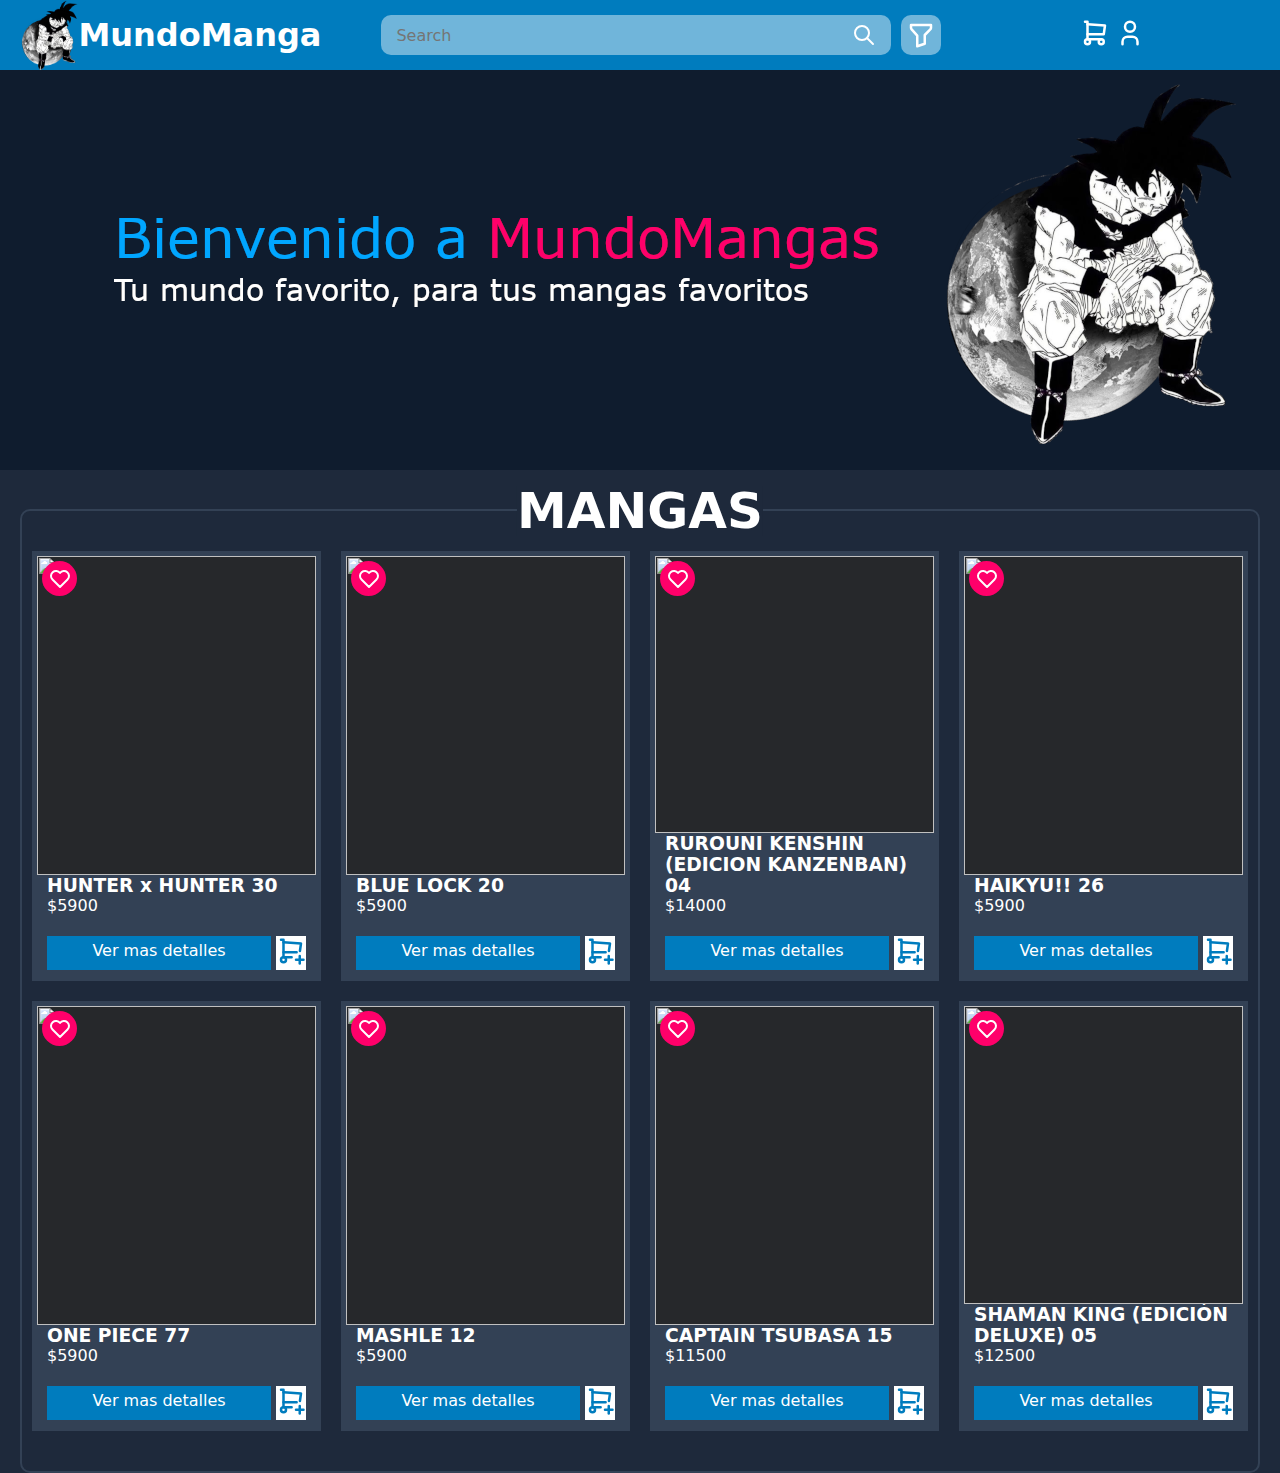
==== index.html @ 77551053 "V1.0.0 Base de la pagina" ====
<!DOCTYPE html>
<html lang="en">
  <head>
    <meta charset="UTF-8" />
    <meta name="viewport" content="width=device-width, initial-scale=1.0" />
    <link rel="stylesheet" href="./style.css" />
    <title>Document</title>
    <script src="javita.js"></script>
  </head>
  <body>
    <header>
      <img src="./src/img/Logo.png" alt="goku xd" id="header-logo" />
      <h1 id="header-title">MundoManga</h1>
      <div id="buscador">
        <span id="header-search"
          ><input type="text" id="header-searchInput" placeholder="Search" />
          <svg
            xmlns="http://www.w3.org/2000/svg"
            width="24"
            height="24"
            viewBox="0 0 24 24"
            fill="none"
            stroke="currentColor"
            stroke-width="2"
            stroke-linecap="round"
            stroke-linejoin="round"
            class="icon icon-tabler icons-tabler-outline icon-tabler-search"
            id="header-searchIcon"
          >
            <path stroke="none" d="M0 0h24v24H0z" fill="none" />
            <path d="M10 10m-7 0a7 7 0 1 0 14 0a7 7 0 1 0 -14 0" />
            <path d="M21 21l-6 -6" />
          </svg>
        </span>
        <svg
          xmlns="http://www.w3.org/2000/svg"
          width="24"
          height="24"
          viewBox="0 0 24 24"
          fill="none"
          stroke="currentColor"
          stroke-width="2"
          stroke-linecap="round"
          stroke-linejoin="round"
          class="icon icon-tabler icons-tabler-outline icon-tabler-filter"
        >
          <path stroke="none" d="M0 0h24v24H0z" fill="none" />
          <path
            d="M4 4h16v2.172a2 2 0 0 1 -.586 1.414l-4.414 4.414v7l-6 2v-8.5l-4.48 -4.928a2 2 0 0 1 -.52 -1.345v-2.227z"
          />
        </svg>
      </div>
      <div id="header-conteinerItems">
        <svg
          xmlns="http://www.w3.org/2000/svg"
          width="24"
          height="24"
          viewBox="0 0 24 24"
          fill="none"
          stroke="currentColor"
          stroke-width="2"
          stroke-linecap="round"
          stroke-linejoin="round"
          class="icon icon-tabler icons-tabler-outline icon-tabler-shopping-cart"
        >
          <path stroke="none" d="M0 0h24v24H0z" fill="none" />
          <path d="M6 19m-2 0a2 2 0 1 0 4 0a2 2 0 1 0 -4 0" />
          <path d="M17 19m-2 0a2 2 0 1 0 4 0a2 2 0 1 0 -4 0" />
          <path d="M17 17h-11v-14h-2" />
          <path d="M6 5l14 1l-1 7h-13" />
        </svg>
        <svg
          xmlns="http://www.w3.org/2000/svg"
          width="24"
          height="24"
          viewBox="0 0 24 24"
          fill="none"
          stroke="currentColor"
          stroke-width="2"
          stroke-linecap="round"
          stroke-linejoin="round"
          class="icon icon-tabler icons-tabler-outline icon-tabler-user"
        >
          <path stroke="none" d="M0 0h24v24H0z" fill="none" />
          <path d="M8 7a4 4 0 1 0 8 0a4 4 0 0 0 -8 0" />
          <path d="M6 21v-2a4 4 0 0 1 4 -4h4a4 4 0 0 1 4 4v2" />
        </svg>
      </div>
    </header>
    <section id="carrousel">
      <img
        src="./src/img/carrousel/carrouselImg1.png"
        alt=""
        id="carrousel-img"
      />
    </section>
    <section id="ventas"><h2 id="ventas-subtitle">MANGAS</h2></section>
  </body>
</html>
---- style.css ----
:root {
  --color--01: #007cbe;
  --color--02: #292929;
  --color--03: #ff006a;
  --color--03: #ff006a;
  --color--03: #ff006a;
  --fondo: #1e293b;
  --mangas: #334155;
  --fondo--novedades: #0f1c2e;
}
* {
  font-family: system-ui;
  margin: 0;
  padding: 0;
  top: 0;
  left: 0;
}
body {
  display: flex;
  flex-direction: column;
  align-items: center;
  background: var(--fondo);
}
header {
  width: 100%;
  height: 70px;
  display: grid;
  grid-template-columns: auto auto 1fr 200px;
  background: var(--color--01);
  align-items: center;
}
svg {
  color: #fff;
}
#header-title {
  color: #fff;
}
#header-logo {
  margin-left: 20px;
  height: 70px;
}
#buscador {
  place-items: center;
  width: 510px;
  display: grid;
  grid-template-columns: 1fr auto;
  column-gap: 10px;
  margin-left: 60px;
}
#buscador > svg {
  cursor: pointer;
  width: 30px;
  height: 30px;
  padding: 5px;
  border-radius: 10px;
  background: #ffffff70;
}

#header-search {
  width: 480px;
  height: 40px;
  border: none;
  background: #ffffff70;
  border-radius: 10px;
  display: grid;
  grid-template-columns: 1fr auto;
  align-items: center;
  padding: 0 15px;
}

#header-searchInput {
  all: unset;
}

#header-conteinerItems > svg {
  height: 30px;
  width: 30px;
}
#carrousel {
  width: 100%;
}
.slider-section {
  width: 100%;
}
#ventas {
  position: relative;
  margin-top: 35px;
  width: 95%;
  padding: 40px 10px;
  border: 2px solid var(--mangas);
  border-radius: 10px;
  min-height: 50vh;
  display: grid;
  grid-template-columns: repeat(auto-fit, minmax(230px, 1fr));
  row-gap: 20px;
  column-gap: 20px;
}
#ventas-subtitle {
  font-size: 50px;
  color: #fff;
  position: absolute;
  left: 50%;
  transform: translatex(-50%);
  background: var(--fondo);
  height: 50px;
  line-height: 50px;
  top: -25px;
}
.manga {
  color: #fff;
  position: relative;
  background: var(--mangas);
  display: flex;
  flex-direction: column;
  padding: 5px 5px;
  height: 420px;
}
.manga-photo {
  position: relative;
  flex: 1;
  min-height: 10px;
  background: #26282b;
}
.manga-img {
  position: relative;
  object-fit: cover;
  object-position: top center;
  top: 0;
  height: 100%;
  width: 100%;
  transition: object-fit 0.5s ease;
}
.manga-img:hover {
  object-fit: contain;
}
.manga-like {
  position: absolute;
  cursor: pointer;
  background: var(--color--03);
  border-radius: 1000px;
  display: flex;
  place-items: center;
  justify-content: center;
  width: 35px;
  height: 35px;
  top: 5px;
  left: 5px;
}
.manga-descripcion {
  padding: 0 10px;
  display: grid;
  grid-template-rows: 1fr 40px 40px;
}
.manga-icon {
  display: grid;
  gap: 5px;
  grid-template-columns: auto 30px;
  height: 30px;
  bottom: 0;
}
.manga-iconVerMas {
  cursor: pointer;
  background: var(--color--01);
  text-align: center;
  line-height: 30px;
}
.manga-iconBtn {
  all: unset;
  cursor: pointer;
  background: #fff;
}
.manga-iconBtn > svg {
  color: var(--color--01);
  width: 30px;
  height: 30px;
}
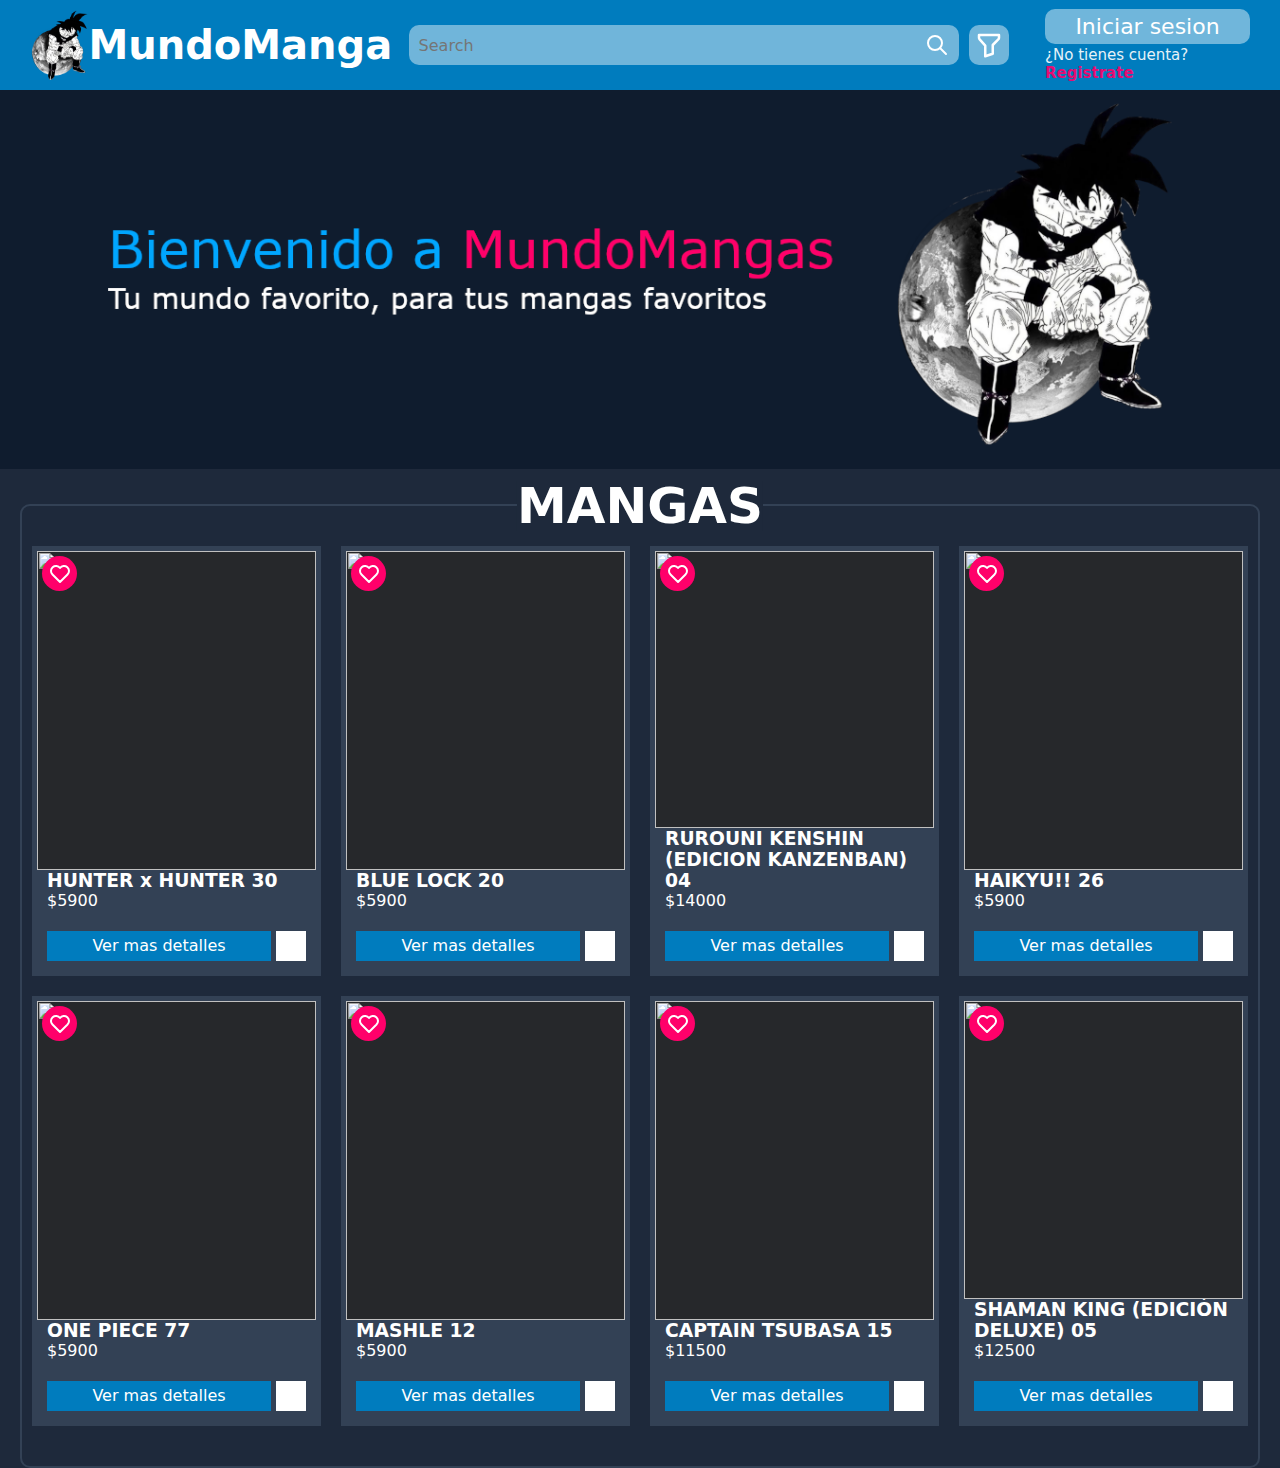
==== commit 113e6371: "Responsive header v1.0.1" ====
--- a/index.html
+++ b/index.html
@@ -1,19 +1,20 @@
-<!DOCTYPE html>
 <html lang="en">
   <head>
     <meta charset="UTF-8" />
     <meta name="viewport" content="width=device-width, initial-scale=1.0" />
-    <link rel="stylesheet" href="./style.css" />
-    <title>Document</title>
+    <link rel="stylesheet" href="./src/css/style.css" />
+    <link rel="stylesheet" href="./src/css/header.css" />
+    <title>MundoManga</title>
     <script src="javita.js"></script>
   </head>
   <body>
     <header>
-      <img src="./src/img/Logo.png" alt="goku xd" id="header-logo" />
+      <img src="./src/img/Logo.png" alt="goku xd" id="header-logoImg" />
       <h1 id="header-title">MundoManga</h1>
       <div id="buscador">
         <span id="header-search"
           ><input type="text" id="header-searchInput" placeholder="Search" />
+
           <svg
             xmlns="http://www.w3.org/2000/svg"
             width="24"
@@ -34,6 +35,7 @@
         </span>
         <svg
           xmlns="http://www.w3.org/2000/svg"
+          yy
           width="24"
           height="24"
           viewBox="0 0 24 24"
@@ -50,50 +52,26 @@
           />
         </svg>
       </div>
-      <div id="header-conteinerItems">
-        <svg
-          xmlns="http://www.w3.org/2000/svg"
-          width="24"
-          height="24"
-          viewBox="0 0 24 24"
-          fill="none"
-          stroke="currentColor"
-          stroke-width="2"
-          stroke-linecap="round"
-          stroke-linejoin="round"
-          class="icon icon-tabler icons-tabler-outline icon-tabler-shopping-cart"
-        >
-          <path stroke="none" d="M0 0h24v24H0z" fill="none" />
-          <path d="M6 19m-2 0a2 2 0 1 0 4 0a2 2 0 1 0 -4 0" />
-          <path d="M17 19m-2 0a2 2 0 1 0 4 0a2 2 0 1 0 -4 0" />
-          <path d="M17 17h-11v-14h-2" />
-          <path d="M6 5l14 1l-1 7h-13" />
-        </svg>
-        <svg
-          xmlns="http://www.w3.org/2000/svg"
-          width="24"
-          height="24"
-          viewBox="0 0 24 24"
-          fill="none"
-          stroke="currentColor"
-          stroke-width="2"
-          stroke-linecap="round"
-          stroke-linejoin="round"
-          class="icon icon-tabler icons-tabler-outline icon-tabler-user"
-        >
-          <path stroke="none" d="M0 0h24v24H0z" fill="none" />
-          <path d="M8 7a4 4 0 1 0 8 0a4 4 0 0 0 -8 0" />
-          <path d="M6 21v-2a4 4 0 0 1 4 -4h4a4 4 0 0 1 4 4v2" />
-        </svg>
+      <div id="conteinerLoginRegister">
+        <button id="conteinerLoginRegister-login">Iniciar sesion</button>
+        <span id="conteinerLoginRegister-register"
+          >¿No tienes cuenta? <b>Registrate</b>
+        </span>
       </div>
+
+      <img
+        src="./src/img/icon/baseline-density-medium.png"
+        alt="more"
+        id="more"
+      />
     </header>
-    <section id="carrousel">
+    <div id="carrousel">
       <img
         src="./src/img/carrousel/carrouselImg1.png"
         alt=""
         id="carrousel-img"
       />
-    </section>
+    </div>
     <section id="ventas"><h2 id="ventas-subtitle">MANGAS</h2></section>
   </body>
 </html>
--- a/src/css/style.css
+++ b/src/css/style.css
@@ -0,0 +1,124 @@
+:root {
+  --color--01: #007cbe;
+  --color--02: #292929;
+  --color--03: #ff006a;
+  --color--03: #ff006a;
+  --color--03: #ff006a;
+  --fondo: #1e293b;
+  --mangas: #334155;
+  --fondo--novedades: #0f1c2e;
+}
+* {
+  font-family: system-ui;
+  margin: 0;
+  padding: 0;
+  top: 0;
+  left: 0;
+  color: #fff;
+}
+body {
+  display: flex;
+  flex-direction: column;
+  align-items: center;
+  background: var(--fondo);
+}
+
+#carrousel {
+  width: 100%;
+  & img {
+    width: 100%;
+  }
+}
+
+#ventas {
+  position: relative;
+  margin-top: 35px;
+  width: 95%;
+  padding: 40px 10px;
+  border: 2px solid var(--mangas);
+  border-radius: 10px;
+  min-height: 50vh;
+  display: grid;
+  grid-template-columns: repeat(auto-fit, minmax(230px, 1fr));
+  row-gap: 20px;
+  column-gap: 20px;
+}
+#ventas-subtitle {
+  font-size: 50px;
+  color: #fff;
+  position: absolute;
+  left: 50%;
+  transform: translatex(-50%);
+  background: var(--fondo);
+  height: 50px;
+  line-height: 50px;
+  top: -25px;
+}
+.manga {
+  color: #fff;
+  position: relative;
+  background: var(--mangas);
+  display: flex;
+  flex-direction: column;
+  padding: 5px 5px;
+  height: 420px;
+}
+.manga-photo {
+  position: relative;
+  flex: 1;
+  min-height: 10px;
+  background: #26282b;
+}
+.manga-img {
+  position: relative;
+  object-fit: cover;
+  object-position: top center;
+  top: 0;
+  height: 100%;
+  width: 100%;
+  transition: object-fit 0.5s ease;
+}
+.manga-img:hover {
+  object-fit: contain;
+}
+.manga-like {
+  position: absolute;
+  cursor: pointer;
+  background: var(--color--03);
+  border-radius: 1000px;
+  display: flex;
+  place-items: center;
+  justify-content: center;
+  width: 35px;
+  height: 35px;
+  top: 5px;
+  left: 5px;
+}
+.manga-descripcion {
+  padding: 0 10px;
+  display: grid;
+  grid-template-rows: 1fr 40px 40px;
+}
+.manga-icon {
+  display: grid;
+  gap: 5px;
+  grid-template-columns: auto 30px;
+  height: 30px;
+  bottom: 0;
+}
+.manga-iconVerMas {
+  cursor: pointer;
+  background: var(--color--01);
+  text-align: center;
+  line-height: 30px;
+}
+.manga-iconBtn {
+  all: unset;
+  cursor: pointer;
+  background: #fff;
+}
+.manga-iconBtn > svg {
+  color: var(--color--01);
+  width: 30px;
+  height: 30px;
+}
--- a/src/css/header.css
+++ b/src/css/header.css
@@ -0,0 +1,175 @@
+header {
+  display: grid;
+  width: 100%;
+  grid-template-columns: auto auto 1fr auto;
+  background: var(--color--01);
+  align-items: center;
+  height: 90px;
+}
+svg {
+  color: #fff;
+}
+
+#header-logoImg {
+  padding-left: 30px;
+  height: 70px;
+}
+#header-title {
+  font-size: clamp(16px, 6.5vw, 40px);
+  margin-right: 10px;
+}
+#buscador {
+  position: relative;
+  display: grid;
+  place-items: center;
+  grid-template-columns: 1fr 40px;
+  column-gap: 10px;
+  margin: auto;
+  max-width: 600px;
+  width: 100%;
+}
+#buscador > svg {
+  cursor: pointer;
+  width: 30px;
+  height: 30px;
+  padding: 5px;
+  border-radius: 10px;
+  background: #ffffff70;
+}
+
+#header-search {
+  display: grid;
+  grid-template-columns: 1fr auto;
+  align-items: center;
+  height: 40px;
+  width: 100%;
+  background: #ffffff70;
+  border-radius: 10px;
+}
+
+#header-searchInput {
+  all: unset;
+  width: 100%;
+  padding-left: 10px;
+}
+#header-search > svg {
+  cursor: pointer;
+  margin-right: 10px;
+}
+
+#header-conteinerItems > svg {
+  display: inline-block;
+  height: 30px;
+  width: 30px;
+}
+#more {
+  display: none;
+  width: 30px;
+  height: 30px;
+  padding: 5px;
+  border-radius: 10px;
+  background: #ffffff70;
+}
+#conteinerLoginRegister {
+  margin: 0 30px;
+  width: 205px;
+  display: flex;
+  flex-direction: column;
+}
+#conteinerLoginRegister-login {
+  border: none;
+  cursor: pointer;
+  background: #70b6db;
+  font-size: 22px;
+  padding: 5px 15px;
+  border-radius: 10px;
+}
+#conteinerLoginRegister-register {
+  margin-top: 2px;
+  font-size: 15px;
+  opacity: 0.9;
+}
+#conteinerLoginRegister-register > b {
+  cursor: pointer;
+  color: #ff006a;
+}
+
+@media screen and (min-width: 767px) and (max-width: 1023px) {
+  header {
+    padding: 10px 0;
+    height: 130px;
+    grid-template-columns: 150px 1fr auto;
+    grid-template-rows: 1fr 1fr;
+  }
+  #header-logoImg {
+    height: 100%;
+    grid-column-start: 1;
+    grid-column-end: 2;
+    grid-row-start: 1;
+    grid-row-end: 3;
+  }
+  #header-title {
+    grid-column-start: 2;
+    grid-column-end: 4;
+    grid-row-start: 1;
+    grid-row-end: 2;
+  }
+  #buscador {
+    grid-column-start: 2;
+    grid-column-end: 3;
+    grid-row-start: 2;
+    grid-row-end: 3;
+  }
+  #conteinerLoginRegister {
+    grid-column-start: 3;
+    grid-column-end: 4;
+    grid-row-start: 2;
+    grid-row-end: 3;
+  }
+}
+
+@media screen and (max-width: 767px) {
+  #conteinerLoginRegister {
+    display: none;
+  }
+  header {
+    left: 0;
+    height: 90px;
+    padding: 10px 0;
+    grid-template-columns: 90px 1fr 50px;
+    grid-template-rows: 1fr 1fr;
+    margin: 0 10px;
+  }
+
+  #header-logoImg {
+    grid-column-start: 1;
+    grid-column-end: 2;
+    grid-row-start: 1;
+    grid-row-end: 3;
+    height: unset;
+    margin: auto;
+    width: 80px;
+    padding: 0;
+  }
+  #header-title {
+    grid-column-start: 2;
+    grid-column-end: 3;
+    grid-row-start: 1;
+    grid-row-end: 2;
+  }
+  #buscador {
+    grid-column-start: 2;
+    grid-column-end: 3;
+    grid-row-start: 2;
+    grid-row-end: 3;
+    column-gap: 5px;
+  }
+  #more {
+    display: inline-block;
+    margin-left: 5px;
+    grid-column-start: 3;
+    grid-column-end: 4;
+    grid-row-start: 2;
+    grid-row-end: 3;
+  }
+}
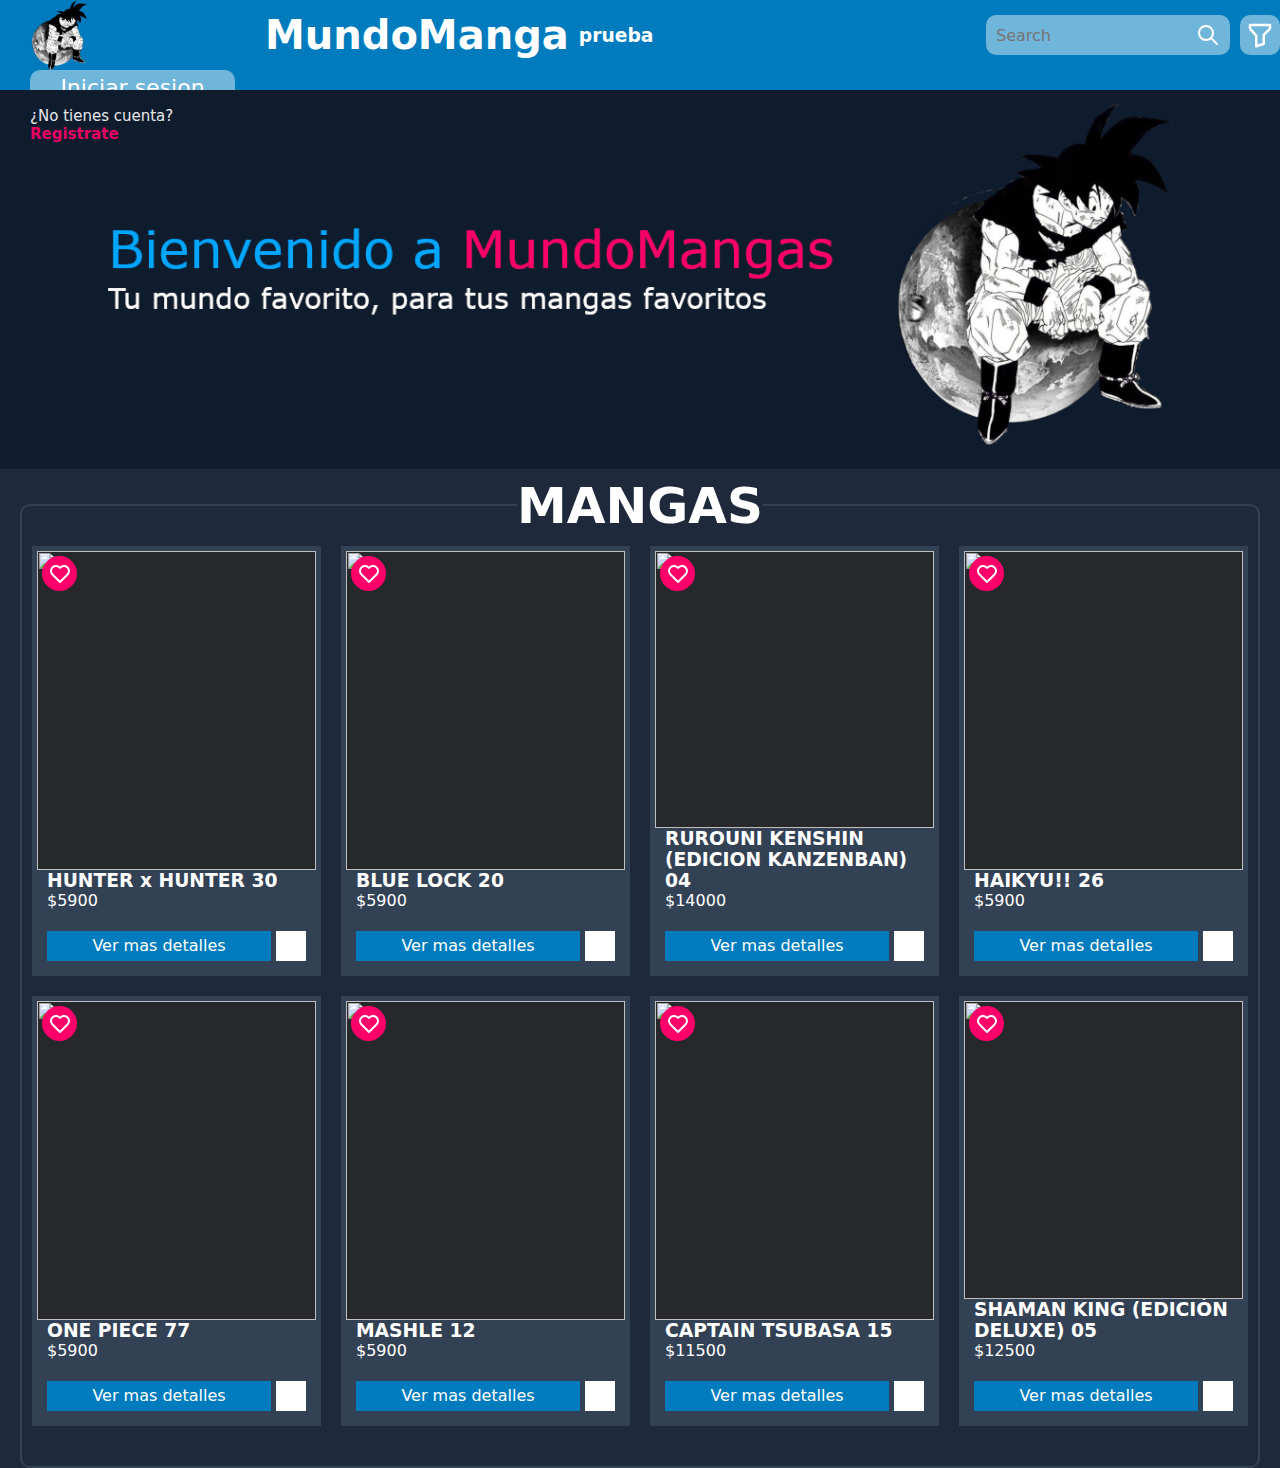
==== commit 73709b00: "prueba ramas" ====
--- a/index.html
+++ b/index.html
@@ -11,6 +11,7 @@
     <header>
       <img src="./src/img/Logo.png" alt="goku xd" id="header-logoImg" />
       <h1 id="header-title">MundoManga</h1>
+      <h3>prueba</h3>
       <div id="buscador">
         <span id="header-search"
           ><input type="text" id="header-searchInput" placeholder="Search" />
